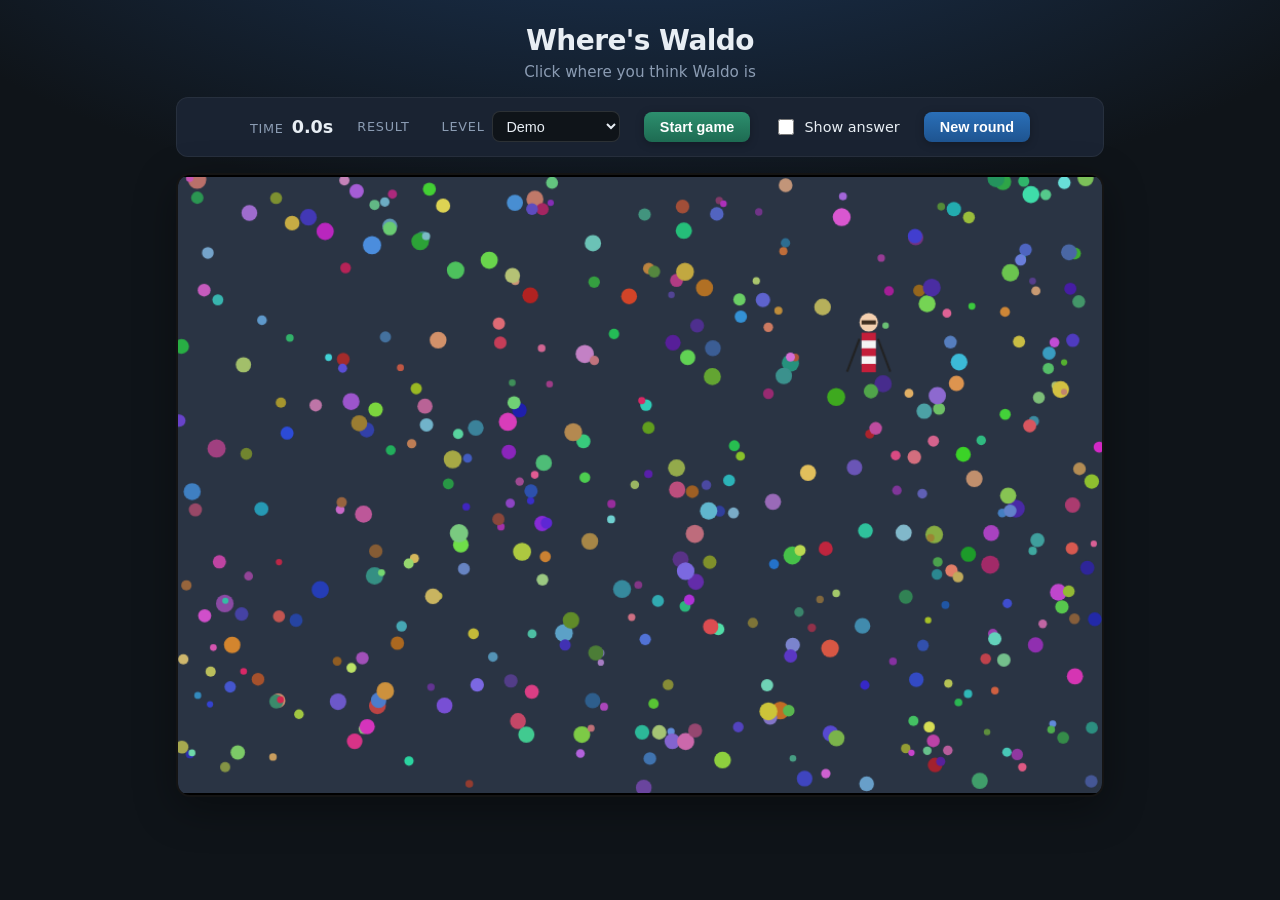
==== waldo-game/index.html @ 35cb6612 "Add Where's Waldo browser game" ====
<!DOCTYPE html>
<html lang="en">
<head>
  <meta charset="UTF-8" />
  <meta name="viewport" content="width=device-width, initial-scale=1" />
  <title>Where's Waldo</title>
  <link rel="stylesheet" href="styles.css" />
</head>
<body>
  <div class="app">
    <header class="header">
      <h1>Where's Waldo</h1>
      <p class="subtitle">Click where you think Waldo is</p>
    </header>

    <div class="toolbar">
      <div class="stat">
        <span class="stat-label">Time</span>
        <span id="timer" class="stat-value">0.0s</span>
      </div>
      <div class="stat result-line" id="resultLine" hidden>
        <span class="stat-label">Result</span>
        <span id="resultText" class="stat-value success"></span>
      </div>
      <label class="toggle" id="levelPickWrap" hidden>
        <span class="stat-label">Level</span>
        <select id="levelPick" class="select"></select>
      </label>
      <button type="button" class="btn btn-start" id="btnStartGame">Start game</button>
      <label class="toggle">
        <input type="checkbox" id="showAnswer" />
        <span>Show answer</span>
      </label>
      <button type="button" class="btn" id="btnNewRound" title="New round (demo level redraws the scene)">New round</button>
    </div>

    <div class="stage-wrap">
      <div class="stage" id="stage">
        <img id="levelImage" alt="Game scene" hidden />
        <canvas id="levelCanvas" width="900" height="600"></canvas>
        <div class="hit-layer" id="hitLayer" aria-hidden="true"></div>
      </div>
    </div>
  </div>

  <script src="levels.js"></script>
  <script src="game.js"></script>
</body>
</html>
---- waldo-game/styles.css ----
:root {
  --bg: #0f1419;
  --surface: #1a2332;
  --text: #e8eef4;
  --muted: #8b9cb3;
  --accent: #3d9cf5;
  --success: #3ecf8e;
  --error: #f07178;
  --ring: #ffd166;
  font-family: "Segoe UI", system-ui, -apple-system, sans-serif;
}

* {
  box-sizing: border-box;
}

body {
  margin: 0;
  min-height: 100vh;
  background: radial-gradient(ellipse 120% 80% at 50% -20%, #1e3a5f 0%, var(--bg) 55%);
  color: var(--text);
}

.app {
  max-width: 960px;
  margin: 0 auto;
  padding: 1.5rem 1rem 3rem;
}

.header {
  text-align: center;
  margin-bottom: 1rem;
}

.header h1 {
  margin: 0 0 0.35rem;
  font-size: 1.75rem;
  font-weight: 700;
  letter-spacing: -0.02em;
}

.subtitle {
  margin: 0;
  color: var(--muted);
  font-size: 0.95rem;
}

.toolbar {
  display: flex;
  flex-wrap: wrap;
  align-items: center;
  justify-content: center;
  gap: 1rem 1.5rem;
  padding: 0.85rem 1rem;
  background: var(--surface);
  border-radius: 12px;
  border: 1px solid rgba(255, 255, 255, 0.06);
  margin-bottom: 1rem;
}

.stat {
  display: flex;
  align-items: baseline;
  gap: 0.5rem;
}

.stat-label {
  color: var(--muted);
  font-size: 0.8rem;
  text-transform: uppercase;
  letter-spacing: 0.06em;
}

.stat-value {
  font-variant-numeric: tabular-nums;
  font-weight: 600;
  font-size: 1.1rem;
}

.stat-value.success {
  color: var(--success);
}

.stat-value.error {
  color: var(--error);
}

.toggle {
  display: inline-flex;
  align-items: center;
  gap: 0.45rem;
  cursor: pointer;
  user-select: none;
  font-size: 0.9rem;
  color: var(--text);
}

.toggle input {
  width: 1rem;
  height: 1rem;
  accent-color: var(--accent);
}

.btn {
  background: linear-gradient(180deg, #2a6fb8, #1e5490);
  color: #fff;
  border: none;
  padding: 0.45rem 1rem;
  border-radius: 8px;
  font-size: 0.9rem;
  font-weight: 600;
  cursor: pointer;
  box-shadow: 0 2px 8px rgba(0, 0, 0, 0.25);
}

.btn:hover {
  filter: brightness(1.08);
}

.btn:active {
  transform: translateY(1px);
}

.btn-start {
  background: linear-gradient(180deg, #2d8f6e, #1e6b52);
}

.select {
  background: var(--bg);
  color: var(--text);
  border: 1px solid rgba(255, 255, 255, 0.12);
  border-radius: 8px;
  padding: 0.35rem 0.6rem;
  font-size: 0.9rem;
  min-width: 8rem;
}

.stage-wrap {
  border-radius: 14px;
  overflow: hidden;
  border: 2px solid rgba(255, 255, 255, 0.08);
  box-shadow: 0 12px 40px rgba(0, 0, 0, 0.35);
  background: #000;
}

.stage {
  position: relative;
  width: 100%;
  min-height: min(70vh, 620px);
  max-height: min(70vh, 620px);
  display: flex;
  align-items: center;
  justify-content: center;
}

/* Author rules must not override [hidden], or a "broken image" icon stays visible beside the canvas */
.stage img[hidden],
.stage canvas[hidden] {
  display: none !important;
}

.stage img:not([hidden]),
.stage canvas:not([hidden]) {
  display: block;
  width: 100%;
  height: auto;
  max-height: min(70vh, 620px);
  object-fit: contain;
  object-position: center;
  flex-shrink: 0;
}

.hit-layer {
  position: absolute;
  inset: 0;
  pointer-events: none;
}

.hit-layer.interactive {
  pointer-events: auto;
  cursor: crosshair;
}

.feedback {
  position: absolute;
  transform: translate(-50%, -50%);
  font-size: clamp(2rem, 6vw, 3.5rem);
  line-height: 1;
  filter: drop-shadow(0 2px 6px rgba(0, 0, 0, 0.6));
  animation: pop 0.45s cubic-bezier(0.34, 1.56, 0.64, 1) forwards;
  pointer-events: none;
}

.feedback.good {
  color: var(--success);
}

.feedback.bad {
  color: var(--error);
}

.answer-ring {
  position: absolute;
  border: 4px solid var(--ring);
  border-radius: 50%;
  box-shadow:
    0 0 0 2px rgba(0, 0, 0, 0.5),
    inset 0 0 0 2px rgba(0, 0, 0, 0.35);
  pointer-events: none;
  transform: translate(-50%, -50%);
  animation: ringIn 0.35s ease-out forwards;
}

@keyframes pop {
  from {
    opacity: 0;
    transform: translate(-50%, -50%) scale(0.3);
  }
  to {
    opacity: 1;
    transform: translate(-50%, -50%) scale(1);
  }
}

@keyframes ringIn {
  from {
    opacity: 0;
    transform: translate(-50%, -50%) scale(0.5);
  }
  to {
    opacity: 1;
    transform: translate(-50%, -50%) scale(1);
  }
}
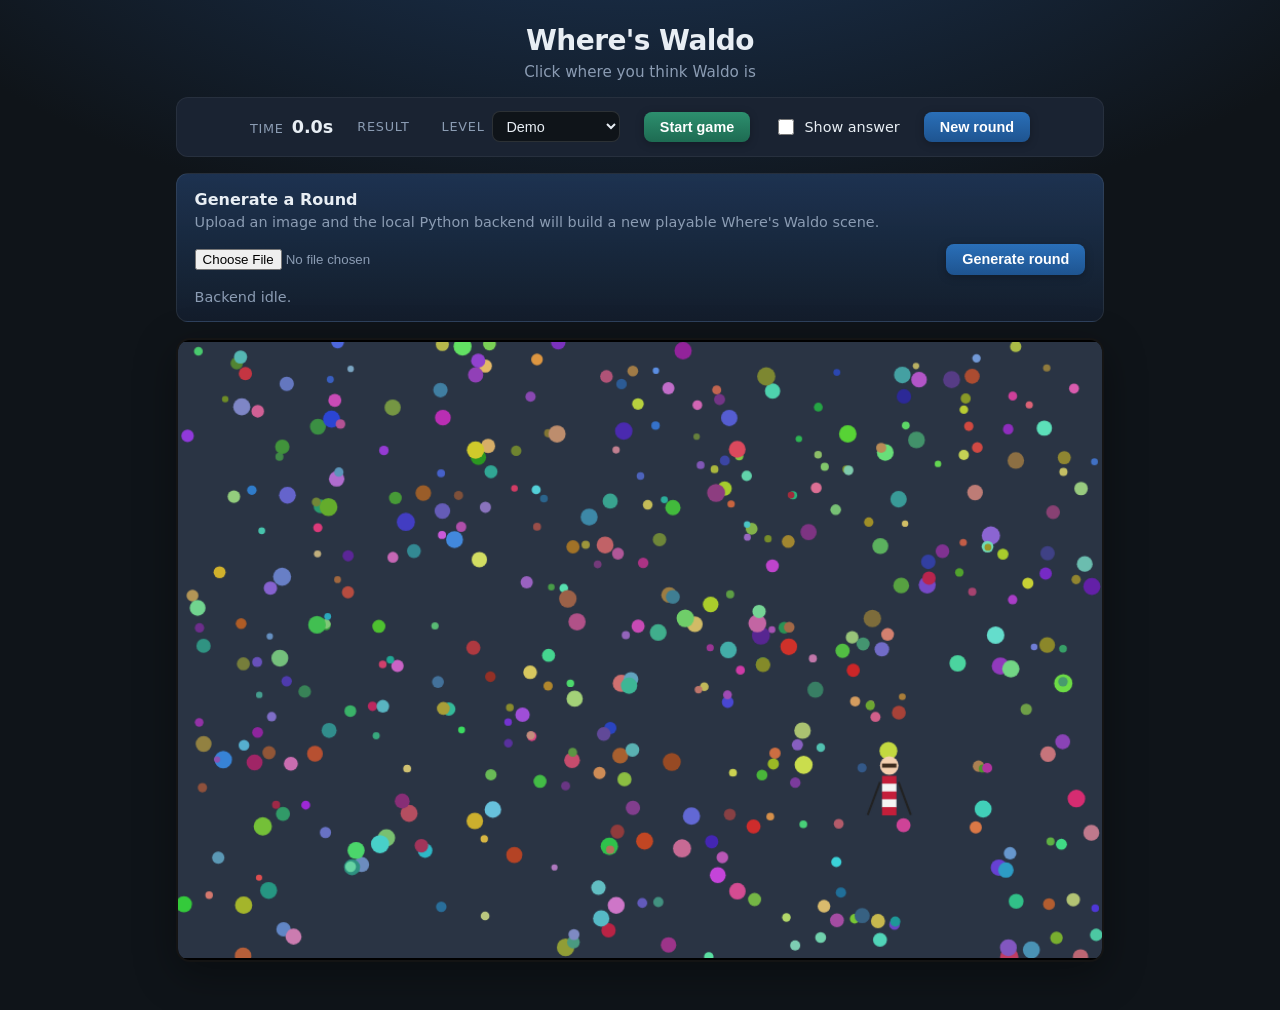
==== commit ddf801a6: "There's a lot of stuff here" ====
--- a/waldo-game/index.html
+++ b/waldo-game/index.html
@@ -34,6 +34,18 @@
       <button type="button" class="btn" id="btnNewRound" title="New round (demo level redraws the scene)">New round</button>
     </div>
 
+    <div class="generator-panel">
+      <div class="generator-copy">
+        <h2>Generate a Round</h2>
+        <p>Upload an image and the local Python backend will build a new playable Where's Waldo scene.</p>
+      </div>
+      <div class="generator-controls">
+        <input type="file" id="imageUpload" accept=".png,.jpg,.jpeg,.webp,image/png,image/jpeg,image/webp" />
+        <button type="button" class="btn" id="btnGenerateRound">Generate round</button>
+      </div>
+      <p class="generator-status" id="generatorStatus">Backend idle.</p>
+    </div>
+
     <div class="stage-wrap">
       <div class="stage" id="stage">
         <img id="levelImage" alt="Game scene" hidden />
--- a/waldo-game/styles.css
+++ b/waldo-game/styles.css
@@ -135,6 +135,54 @@
   min-width: 8rem;
 }
 
+.generator-panel {
+  display: grid;
+  gap: 0.9rem;
+  padding: 1rem 1.1rem;
+  margin-bottom: 1rem;
+  background: linear-gradient(180deg, rgba(30, 53, 85, 0.92), rgba(20, 30, 44, 0.96));
+  border-radius: 12px;
+  border: 1px solid rgba(255, 255, 255, 0.08);
+}
+
+.generator-copy h2 {
+  margin: 0 0 0.3rem;
+  font-size: 1rem;
+}
+
+.generator-copy p {
+  margin: 0;
+  color: var(--muted);
+  font-size: 0.9rem;
+}
+
+.generator-controls {
+  display: flex;
+  flex-wrap: wrap;
+  gap: 0.75rem;
+  align-items: center;
+}
+
+.generator-controls input[type="file"] {
+  flex: 1 1 16rem;
+  max-width: 100%;
+  color: var(--muted);
+}
+
+.generator-status {
+  margin: 0;
+  color: var(--muted);
+  font-size: 0.9rem;
+}
+
+.generator-status.error {
+  color: var(--error);
+}
+
+.generator-status.success {
+  color: var(--success);
+}
+
 .stage-wrap {
   border-radius: 14px;
   overflow: hidden;
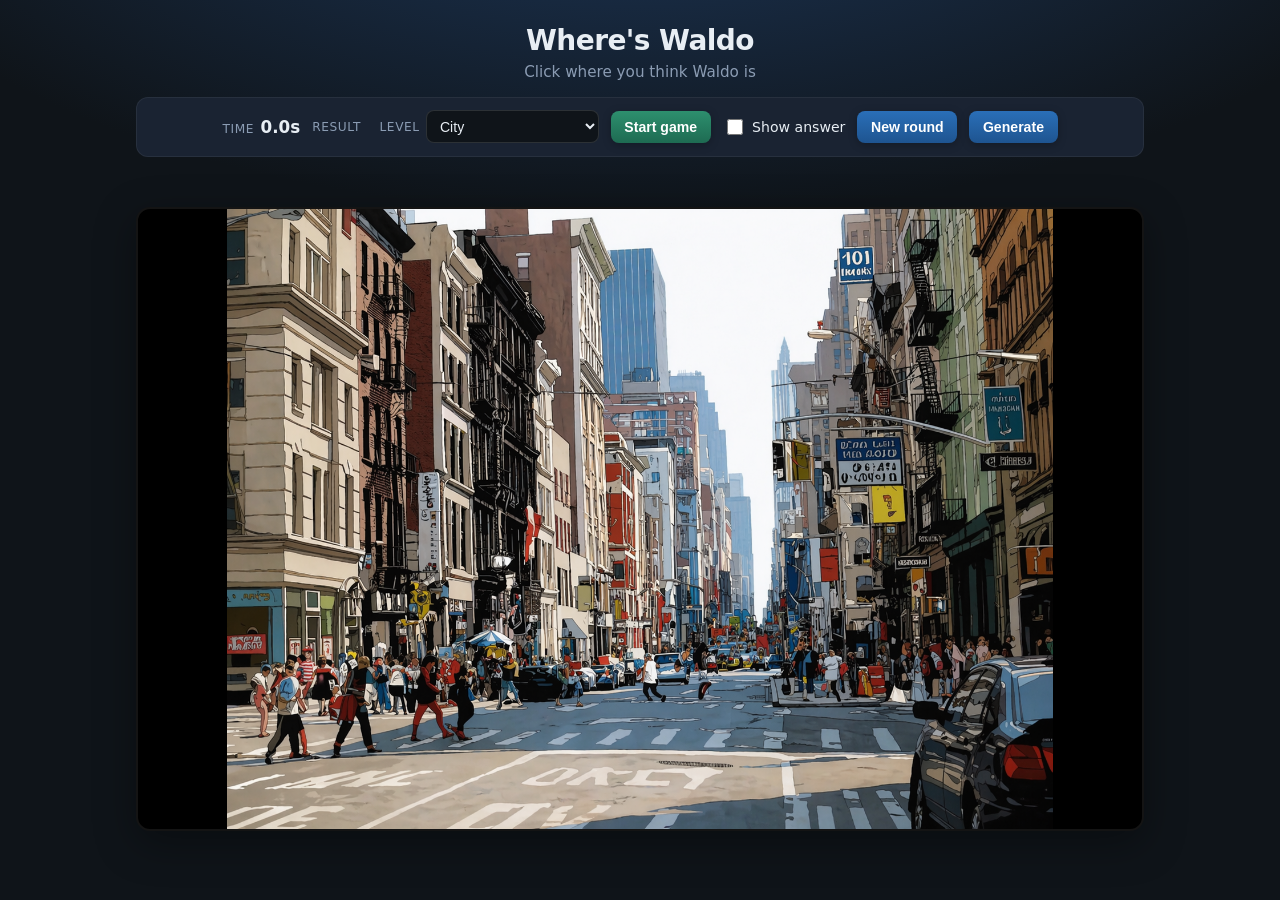
==== commit 986f507d: "new stylization pipeline and game scenes" ====
--- a/waldo-game/index.html
+++ b/waldo-game/index.html
@@ -32,18 +32,22 @@
         <span>Show answer</span>
       </label>
       <button type="button" class="btn" id="btnNewRound" title="New round (demo level redraws the scene)">New round</button>
+      <input
+        type="file"
+        id="photo-upload"
+        class="sr-only"
+        accept="image/*"
+        aria-label="Choose image to upload"
+      />
+      <button type="button" class="btn btn-generate" id="generate-btn">Generate</button>
     </div>
 
-    <div class="generator-panel">
-      <div class="generator-copy">
-        <h2>Generate a Round</h2>
-        <p>Upload an image and the local Python backend will build a new playable Where's Waldo scene.</p>
+    <div class="upload-extras">
+      <span id="upload-file-name" class="upload-file-name"></span>
+      <div id="upload-preview-wrap" class="upload-preview-wrap" hidden>
+        <img id="upload-preview-img" class="upload-preview-img" alt="" />
       </div>
-      <div class="generator-controls">
-        <input type="file" id="imageUpload" accept=".png,.jpg,.jpeg,.webp,image/png,image/jpeg,image/webp" />
-        <button type="button" class="btn" id="btnGenerateRound">Generate round</button>
-      </div>
-      <p class="generator-status" id="generatorStatus">Backend idle.</p>
+      <p id="upload-status" class="upload-status" role="status"></p>
     </div>
 
     <div class="stage-wrap">
@@ -57,5 +61,6 @@
 
   <script src="levels.js"></script>
   <script src="game.js"></script>
+  <script src="upload.js"></script>
 </body>
 </html>
--- a/waldo-game/styles.css
+++ b/waldo-game/styles.css
@@ -22,7 +22,7 @@
 }
 
 .app {
-  max-width: 960px;
+  max-width: 1040px;
   margin: 0 auto;
   padding: 1.5rem 1rem 3rem;
 }
@@ -45,36 +45,98 @@
   font-size: 0.95rem;
 }
 
+.sr-only {
+  position: absolute;
+  width: 1px;
+  height: 1px;
+  padding: 0;
+  margin: -1px;
+  overflow: hidden;
+  clip: rect(0, 0, 0, 0);
+  white-space: nowrap;
+  border: 0;
+}
+
 .toolbar {
   display: flex;
-  flex-wrap: wrap;
+  flex-wrap: nowrap;
   align-items: center;
   justify-content: center;
-  gap: 1rem 1.5rem;
-  padding: 0.85rem 1rem;
+  gap: 0.45rem 0.75rem;
+  padding: 0.8rem 0.85rem;
+  min-height: 3.25rem;
   background: var(--surface);
   border-radius: 12px;
   border: 1px solid rgba(255, 255, 255, 0.06);
   margin-bottom: 1rem;
+  overflow-x: auto;
+  -webkit-overflow-scrolling: touch;
+  scrollbar-width: thin;
+}
+
+.btn-generate {
+  background: linear-gradient(180deg, #7c3aed, #5b21b6);
+}
+
+.upload-extras {
+  display: flex;
+  flex-direction: column;
+  align-items: center;
+  gap: 0.5rem;
+  margin: -0.35rem 0 1rem;
+  padding: 0 0.5rem;
+}
+
+.upload-extras .upload-file-name {
+  font-size: 0.8rem;
+  color: var(--muted);
+  word-break: break-all;
+  text-align: center;
+  max-width: 100%;
+  min-height: 1.2em;
+}
+
+.upload-preview-wrap {
+  width: 100%;
+  max-width: 320px;
+}
+
+.upload-preview-img {
+  display: block;
+  width: 100%;
+  max-height: 160px;
+  object-fit: contain;
+  border-radius: 8px;
+  border: 1px solid rgba(255, 255, 255, 0.1);
+  background: #000;
+}
+
+.upload-status {
+  margin: 0;
+  font-size: 0.8rem;
+  color: var(--muted);
+  text-align: center;
+  max-width: 28rem;
 }
 
 .stat {
   display: flex;
   align-items: baseline;
-  gap: 0.5rem;
+  gap: 0.4rem;
+  flex-shrink: 0;
 }
 
 .stat-label {
   color: var(--muted);
-  font-size: 0.8rem;
+  font-size: 0.76rem;
   text-transform: uppercase;
-  letter-spacing: 0.06em;
+  letter-spacing: 0.05em;
 }
 
 .stat-value {
   font-variant-numeric: tabular-nums;
   font-weight: 600;
-  font-size: 1.1rem;
+  font-size: 1.05rem;
 }
 
 .stat-value.success {
@@ -88,11 +150,12 @@
 .toggle {
   display: inline-flex;
   align-items: center;
-  gap: 0.45rem;
+  gap: 0.4rem;
   cursor: pointer;
   user-select: none;
-  font-size: 0.9rem;
+  font-size: 0.88rem;
   color: var(--text);
+  white-space: nowrap;
 }
 
 .toggle input {
@@ -105,12 +168,14 @@
   background: linear-gradient(180deg, #2a6fb8, #1e5490);
   color: #fff;
   border: none;
-  padding: 0.45rem 1rem;
+  padding: 0.5rem 0.85rem;
   border-radius: 8px;
-  font-size: 0.9rem;
+  font-size: 0.88rem;
   font-weight: 600;
   cursor: pointer;
   box-shadow: 0 2px 8px rgba(0, 0, 0, 0.25);
+  white-space: nowrap;
+  flex-shrink: 0;
 }
 
 .btn:hover {
@@ -130,57 +195,26 @@
   color: var(--text);
   border: 1px solid rgba(255, 255, 255, 0.12);
   border-radius: 8px;
-  padding: 0.35rem 0.6rem;
-  font-size: 0.9rem;
-  min-width: 8rem;
-}
-
-.generator-panel {
-  display: grid;
-  gap: 0.9rem;
-  padding: 1rem 1.1rem;
-  margin-bottom: 1rem;
-  background: linear-gradient(180deg, rgba(30, 53, 85, 0.92), rgba(20, 30, 44, 0.96));
-  border-radius: 12px;
-  border: 1px solid rgba(255, 255, 255, 0.08);
-}
-
-.generator-copy h2 {
-  margin: 0 0 0.3rem;
-  font-size: 1rem;
-}
-
-.generator-copy p {
-  margin: 0;
-  color: var(--muted);
-  font-size: 0.9rem;
-}
-
-.generator-controls {
-  display: flex;
-  flex-wrap: wrap;
-  gap: 0.75rem;
-  align-items: center;
-}
-
-.generator-controls input[type="file"] {
-  flex: 1 1 16rem;
-  max-width: 100%;
-  color: var(--muted);
-}
-
-.generator-status {
-  margin: 0;
-  color: var(--muted);
-  font-size: 0.9rem;
-}
-
-.generator-status.error {
-  color: var(--error);
-}
-
-.generator-status.success {
-  color: var(--success);
+  padding: 0.4rem 0.55rem;
+  font-size: 0.88rem;
+  min-width: 0;
+  max-width: 11.25rem;
+  flex-shrink: 1;
+}
+
+#levelPickWrap {
+  flex-shrink: 1;
+  min-width: 0;
+}
+
+#levelPickWrap .stat-label {
+  white-space: nowrap;
+}
+
+@media (max-width: 520px) {
+  .toolbar {
+    justify-content: flex-start;
+  }
 }
 
 .stage-wrap {
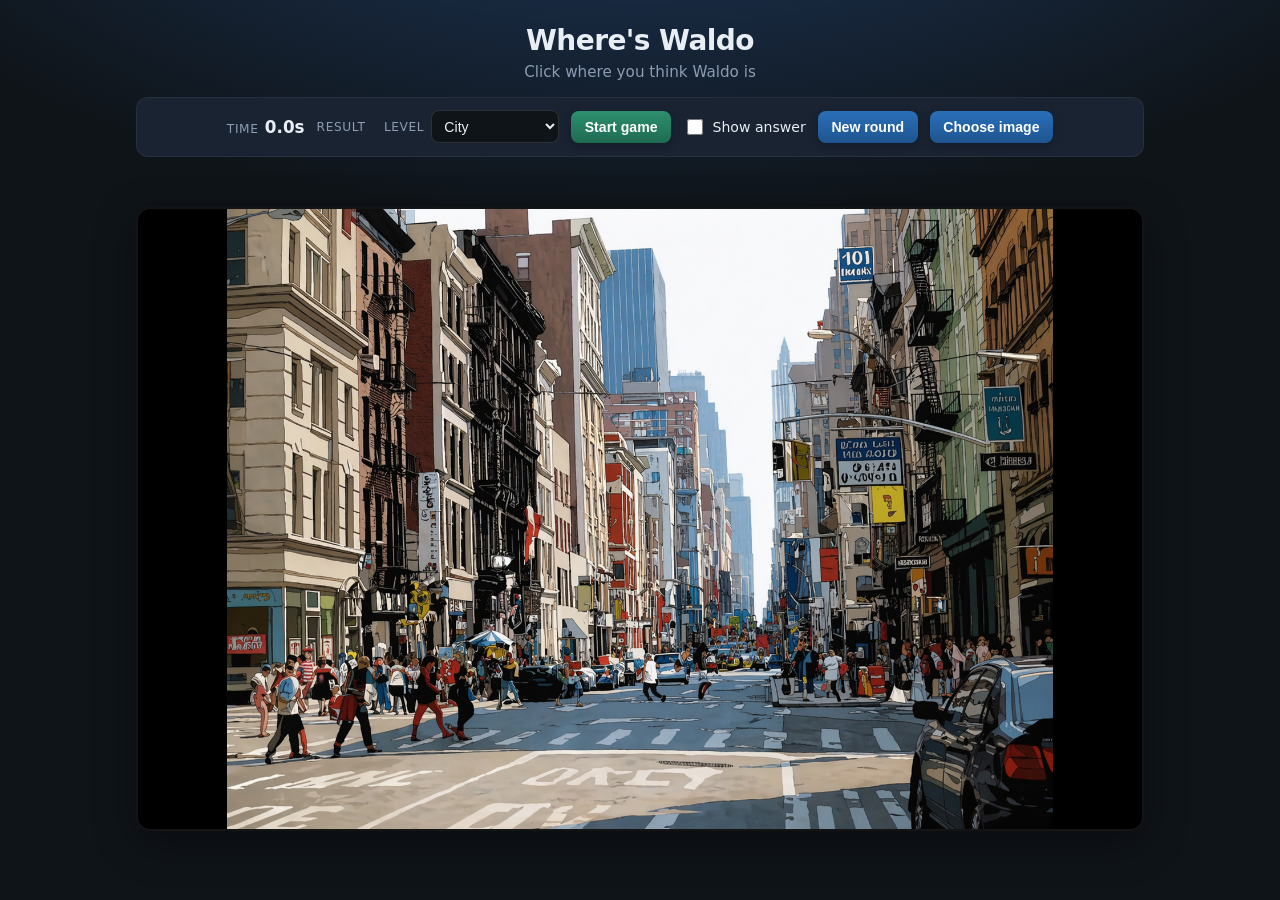
==== commit 427d990e: "add stylization implementation details to the approach page" ====
--- a/waldo-game/index.html
+++ b/waldo-game/index.html
@@ -4,6 +4,7 @@
   <meta charset="UTF-8" />
   <meta name="viewport" content="width=device-width, initial-scale=1" />
   <title>Where's Waldo</title>
+  <link rel="icon" type="image/jpeg" href="assets/waldo.jpg" />
   <link rel="stylesheet" href="styles.css" />
 </head>
 <body>
@@ -39,7 +40,8 @@
         accept="image/*"
         aria-label="Choose image to upload"
       />
-      <button type="button" class="btn btn-generate" id="generate-btn">Generate</button>
+      <button type="button" class="btn btn-generate" id="generate-btn">Choose image</button>
+      <button type="button" class="btn btn-generate" id="btnStylize" hidden>Stylize &amp; play</button>
     </div>
 
     <div class="upload-extras">
